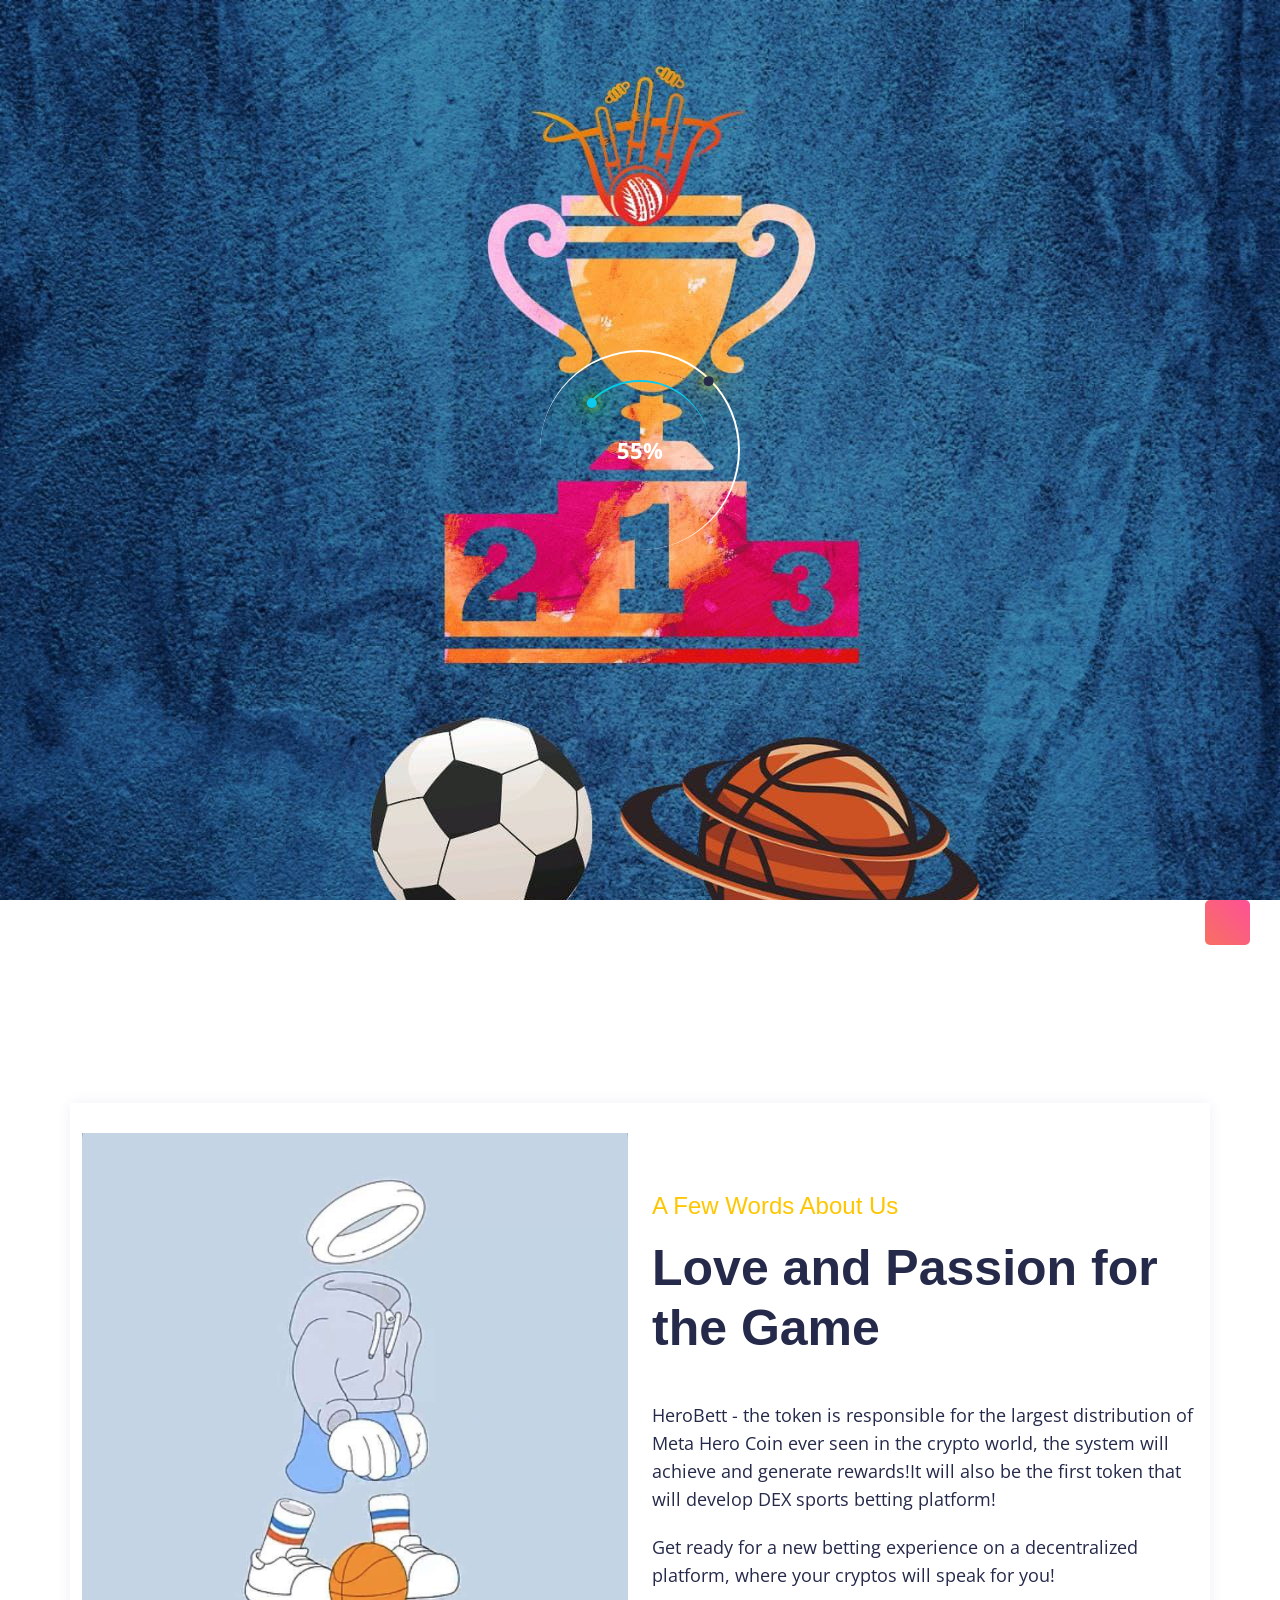
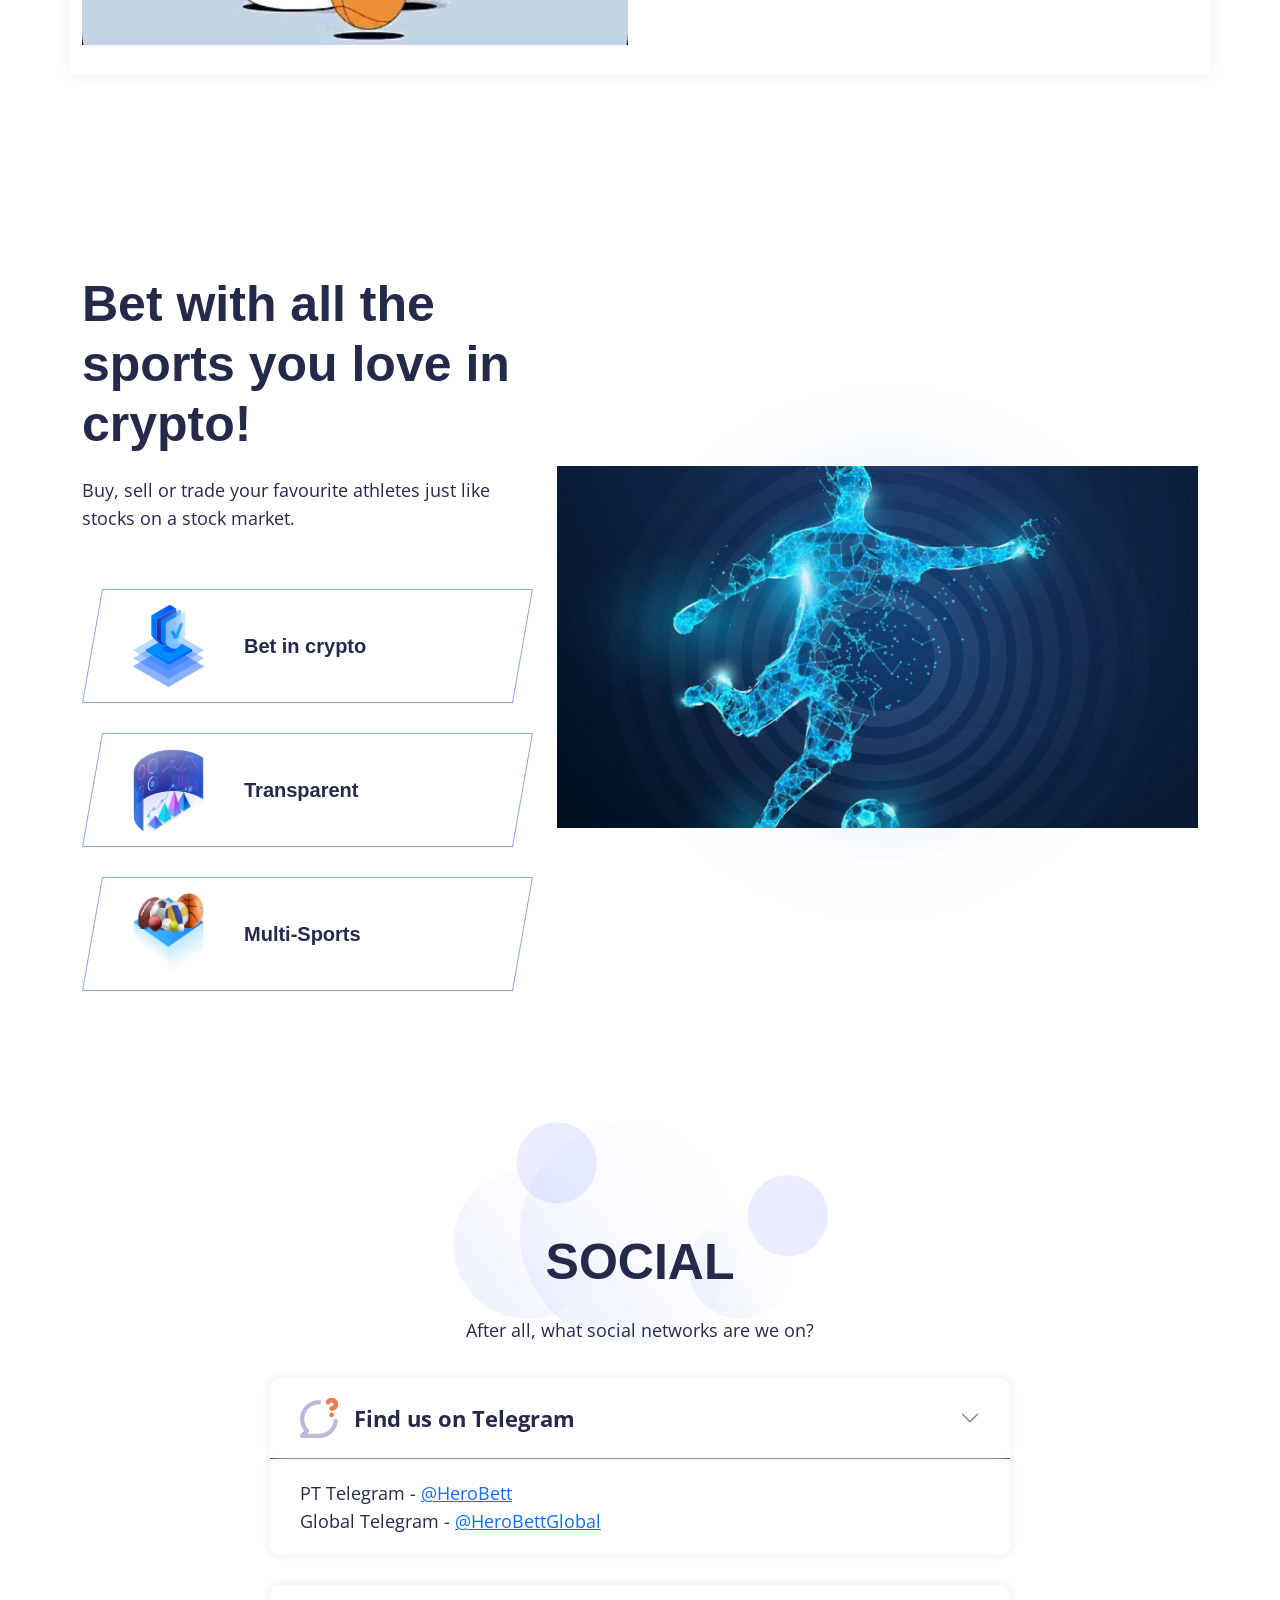
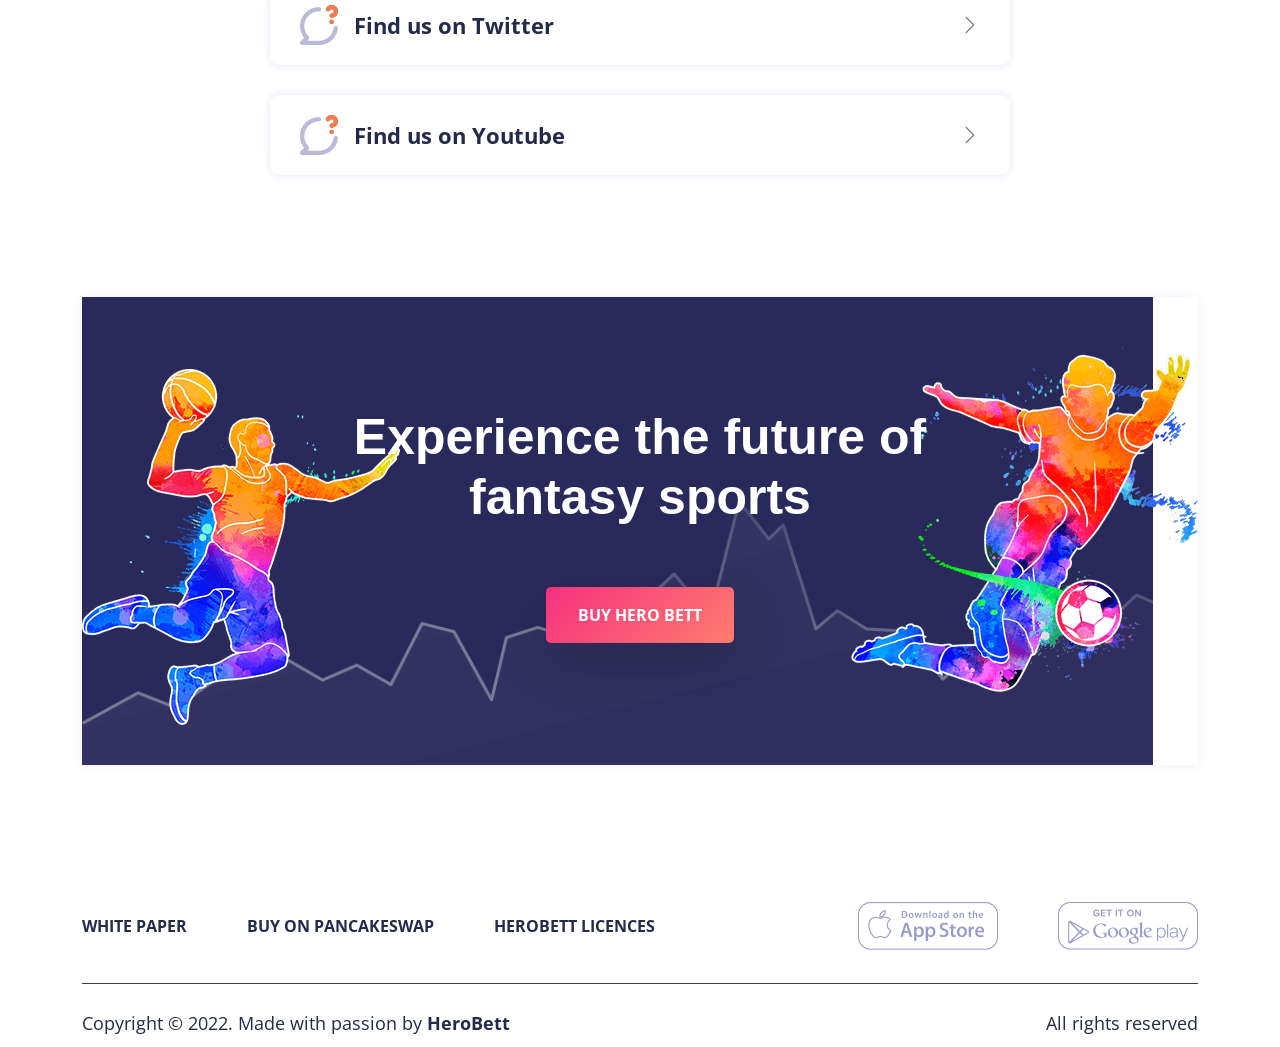
==== index-2.html @ 0bcec6fa "init" ====
<!DOCTYPE html>
<html lang="en-US">

<!-- Mirrored from www.herobett.com/index.html by HTTrack Website Copier/3.x [XR&CO'2014], Mon, 23 May 2022 19:40:05 GMT -->
<head>
    <!--required meta-->
    <meta charset="UTF-8">
    <meta http-equiv="X-UA-Compatible" content="IE=edge">
    <meta name="viewport" content="width=device-width, initial-scale=1.0">

    <!--title for this document-->
    <title>HeroBett &mdash; Decentralized crypto betting</title>
    <!--favicon for this document-->
    <link rel="shortcut icon" href="ico.ico" type="image/x-icon">
    <!--keywords for this  document-->
    <meta name="keywords" content="Get Ready to Betting">
    <!--description for this document-->
    <meta name="description" content="">
    <!--author of this document-->
    <meta name="author" content="pixelaxis">

    <!--bootstrap 5 minified css source-->
    <link rel="stylesheet" href="assets/css/vendor/bootstrap.min.css">
    <!--fontawesome 5 minified css source-->
    <link rel="stylesheet" href="assets/icons/font_awesome/css/all.min.css">
    <!--flaticon css source-->
    <link rel="stylesheet" href="ico.ico">
    <!--owl carousel-2.3.4 minified css source-->
    <link rel="stylesheet" href="assets/css/vendor/owl.carousel.min.css">
    <!--owl carousel-2.3.4 theme default minified css source-->
    <link rel="stylesheet" href="assets/css/vendor/owl.theme.default.min.css">
    <!--magnific popup css source-->
    <link rel="stylesheet" href="assets/css/vendor/magnific-popup.css">
    <!--jquery nice select css source-->
    <link rel="stylesheet" href="assets/css/vendor/nice-select.css">
    <!--animate css source-->
    <link rel="stylesheet" href="assets/css/vendor/animate.css">
    <!--custom css start-->
    <link rel="stylesheet" href="assets/css/main.css">
 
</head>

<body class="dark">
    

    <!--===preloader start===-->
    <div class="loader_wrapper" id="preloader" style="background-image: url('load.jpg');  background-repeat: no-repeat;
    background-size: 100% 100%; background-size: cover;" >
        <div class="loader">
            <div class="face" style="border-color: #ffffff #ffffff transparent">
                <div class="circle"></div>
            </div>
            <div class="face">
                <div class="circle sd"></div>
            </div>
            <div class="percent" >
                <span style="color: #ffffff;" class="counterr">100</span><span style="color: #ffffff;" class="per">%</span>
            </div>
        </div>
    </div>
    <!--===preloader end===-->

    <!--====header navbar start====-->
    <header> 
        <nav class="navbar fixed-top navbar-expand-lg" >
            <div class="container" >
                <a class="navbar-brand" href="index-2.html">
                    <img src="assets/images/Logo-dark-n.png" alt="Spovest Logo" id="logo">
                </a>
                <div class="d-flex flex-row order-2 order-lg-3 user_info">
                    <div class="group_btn d-none d-sm-block">
                        <a href="https://herobett.com/HBTTWHITEPAPER.pdf" target="_BLANK" class="group_link log_in registration">WHITE PAPER</a>
                        <a href="https://poocoin.app/tokens/0x54ea52560dd77950b0e9b8d05787c21ce0eafc8c" target="_blank" class="group_link registration hover">CHART</a>
                    </div>
                    <button class="navbar-toggler" type="button" data-bs-toggle="collapse" data-bs-target="#navDefault" aria-controls="navDefault" aria-expanded="false" aria-label="Toggle navigation" id="toggleIcon">
                        <span class="bar_one"></span>
                        <span class="bar_two"></span>
                        <span class="bar_three"></span>
                    </button>
                </div>
                <div class="collapse navbar-collapse justify-content-end order-3 order-lg-2" id="navDefault">
                    <ul class="navbar-nav">
                        <li class="nav-item">
                            <a class="nav-link" href="#home">Home</a>
                        </li>
                        <li class="nav-item">
                            <a class="nav-link" href="#aboutus">About Us</a>
                        </li>
                        <li class="nav-item">
                            <a class="nav-link" href="#plataform">Platform</a>
                        </li>
                         <li class="nav-item">
                            <a class="nav-link">NFT</a>
                        </li>
                        <li class="nav-item">
                            <a class="nav-link" target="_blank" href="roadmap/roadmap.html">RoadMap</a>
                        </li>
                        <li class="nav-item">
                            <a class="nav-link pd_right" href="#social">Social</a>
                        </li>
                        <li class="nav-item d-block d-sm-none"> 
                            <a class="nav-link registration" href="#">WHITEPAPER</a>
                        </li>
                        <li class="nav-item d-block d-sm-none">
                            <a class="nav-link registration hover" target="_blank" href="https://poocoin.app/tokens/0x54ea52560dd77950b0e9b8d05787c21ce0eafc8c">CHART</a>
                        </li>
                    </ul>
                </div>
            </div>
        </nav>
    </header>
    <!--====header navbar end====-->

    <!--====banner section start====-->
    <section class="home_banner_wrapper" id="home">
        <div class="container" >
            <div class="row home_banner_row d-flex align-items-center">
                <div class="col-lg-5">
                    <div class="inner">
                        <h1 class="hero_title">HeroBett</h1>
                        <p class="section_info"> Rewards in Metahero and future Betting Dex Sports App! Bet with crypto!</p>
                        <p class="section_info"> KYC Approved!</p>
                        <p class="section_info" >Contract:<a style=" font-size: 80%;"> 0x54ea52560dD77950B0E9b8D05787c21CE0EAFc8c</a> <br>Audited by Tech-Audit! <a target="_blank" href="TECHAUDIT_HEROBETT.pdf">Click here to See</a></p>
                    
                        <BR>
                         <!--====<p id="demo"></p>====-->
                        
                        <div class="btn_wrapper d-flex align-items-center" >
                            <div class="trade_btn">
                                <a style="margin-top:-55%;" href="https://pancakeswap.finance/swap#/swap?outputCurrency=0x54ea52560dD77950B0E9b8D05787c21CE0EAFc8c" target"_blank" class="btn btn-primary">BUY ON PANCAKESWAP</a>
                            </div>
                          
                                 <div class="video_btn" style="margin-top: -23%;"  >
                                <a  class="video_popup" href="https://www.youtube.com/watch?v=VJtJY-DKbHA?autoplay=1" title="YouTube video player" id="autoload" >
                                    <i class="flaticon-play-arrow"></i>
                                </a>
                            </div>
                            
                              <script>
                                 var item = document.getElementById(‘autoload’);
                                 item.click()
                                 </script>
                            
                            
                        </div>
                    </div>
                </div>
                <div class="col-lg-7">
                    <div class="inner text-center">
                        <img src="assets/images/home_banner/players.png" alt="Home Banner Illustration">
                    </div>
                </div>
            </div>
        </div>
    </section>
    <!--====banner section end====-->

    <!--====slider section start====-->
    <section class="slider_wrapper">
        <div class="container">
            <div class="slider_row owl-carousel owl-theme">
                <div class="slider_items d-flex align-items-center">
                    <div class="left_col">
                        <div class="img_wrapper d-flex align-items-center justify-content-center">
                            <a href="player-profile.html" class="bg_pink">
                                <img src="assets/images/slider/trader_1.png" alt="Trader One">
                            </a>
                                <span class="bg_pink d-inline-flex align-items-center justify-content-center"></span>
                        </div>
                    </div>
                    <div class="right_col flex-grow-1">
                        <h5>
                            <a>PancakeSwap</a>
                        </h5>
                        <p>Exchange Dex</p>
                        <div class="price_line d-flex align-items-center">
                           
                        </div>
                    </div>
                </div>
                  <div class="slider_items d-flex align-items-center">
                    <div class="left_col">
                        <div class="img_wrapper img_bg_two d-flex align-items-center justify-content-center">
                            <a href="player-profile.html" class="bg_purple">
                                <img src="assets/images/slider/trader_tech.png" alt="Trader Two">
                            </a>
                            <span class="bg_purple d-inline-flex align-items-center justify-content-center"></span>
                        </div>
                    </div>
                    <div class="right_col flex-grow-1">
                        <h5>
                                <a >Tech-Audit</a>
                        </h5>
                        <p>Contract Audited</p>
                        <div class="price_line d-flex align-items-center">
                           
                        </div>
                    </div>
                </div>
                <div class="slider_items d-flex align-items-center">
                    <div class="left_col">
                        <div class="img_wrapper img_bg_two d-flex align-items-center justify-content-center">
                            <a href="player-profile.html" class="bg_purple">
                                <img src="assets/images/slider/trader_2.png" alt="Trader Two">
                            </a>
                            <span class="bg_purple d-inline-flex align-items-center justify-content-center"></span>
                        </div>
                    </div>
                    <div class="right_col flex-grow-1">
                        <h5>
                                <a >PooCoin</a>
                        </h5>
                        <p>Charts analysis</p>
                        <div class="price_line d-flex align-items-center">
                           
                        </div>
                    </div>
                </div>
                <div class="slider_items d-flex align-items-center">
                    <div class="left_col">
                        <div class="img_wrapper img_bg_three d-flex align-items-center justify-content-center">
                            <a class="bg_cyan">
                                <img src="assets/images/slider/trader_3.png" alt="Trader Three">
                            </a>
                            <span class="bg_cyan d-inline-flex align-items-center justify-content-center"></span>
                        </div>
                    </div>
                    <div class="right_col flex-grow-1">
                        <h5>
                            <a>BSC Scan</a>
                        </h5>
                        <p>Token analisys</p>
                        <div class="price_line d-flex align-items-center">
                           
                        </div>
                    </div>
                </div>
                 <div class="slider_items d-flex align-items-center">
                    <div class="left_col">
                        <div class="img_wrapper img_bg_three d-flex align-items-center justify-content-center">
                            <a  class="bg_cyan">
                                <img src="assets/images/slider/trader_4.png" alt="Trader Three">
                            </a>
                            <span class="bg_cyan d-inline-flex align-items-center justify-content-center"></span>
                        </div>
                    </div>
                    <div class="right_col flex-grow-1">
                        <h5>
                            <a>Pink Sale</a>
                        </h5>
                        <p>Pré-sale Token</p>
                        <div class="price_line d-flex align-items-center">
                           
                        </div>
                    </div>
                </div>
             

            </div>
        </div>
    </section>
    <!--====slider section end====-->

   
<!--====passion section start====-->
    <section class="passion_wrapper" id="aboutus">
        <div class="container">
            <div class="row passion_row d-flex align-items-center">
                <div class="col-lg-6 order-last order-lg-first">
                    <div class="left_col text-center text-lg-start">
                        <img src="assets/images/about/illustration.png" alt="Love and Passion">
                    </div>
                </div>
                <div class="col-lg-6 order-first order-lg-last">
                    <div class="right_col">
                        <h4 class="secondary">A Few Words About Us</h4>
                        <h1 class="section_title">Love and Passion for the Game</h1>
                        <p class="para">HeroBett - the token is responsible for the largest distribution of Meta Hero Coin ever seen in the crypto world, the system will achieve and generate rewards!It will also be the first token that will develop DEX sports betting platform!</p>
                        <p class="para">Get ready for a new betting experience on a decentralized platform, where your cryptos will speak for you!</p>
                    </div>
                </div>
            </div>
        </div>
    </section>
    <!--====passion section end====-->


   

    <!--====play section start====-->
    <section>
        <div class="container" id="plataform">
            <div class="row play_row d-flex align-items-center">
                <div class="col-lg-5">
                    <div class="inner">
                        <h1 class="section_title">Bet with all the sports you love in crypto!</h1>
                        <p class="section_info">Buy, sell or trade your favourite athletes just like stocks on a stock market.</p>
                        <div class="inner_row d-flex align-items-center">
                            <div class="inner_col">
                                <div class="left_col">
                                    <img src="assets/images/play/payment.png" alt="Secure Payments">
                                </div>
                            </div>
                            <div class="inner_col">
                                <div class="right_col">
                                    <h5>Bet in crypto</h5>
                                </div>
                            </div>
                        </div>
                        <div class="inner_row d-flex align-items-center">
                            <div class="inner_col">
                                <div class="left_col">
                                    <img src="assets/images/play/transparent.png" alt="Transparent">
                                </div>
                            </div>
                            <div class="inner_col">
                                <div class="right_col">
                                    <h5>Transparent</h5>
                                </div>
                            </div>
                        </div>
                        <div class="inner_row d-flex align-items-center">
                            <div class="inner_col">
                                <div class="left_col">
                                    <img src="assets/images/play/multi.png" alt="Multi Sports">
                                </div>
                            </div>
                            <div class="inner_col">
                                <div class="right_col">
                                    <h5>Multi-Sports</h5>
                                </div>
                            </div>
                        </div>
                      
                    </div>
                </div>
                <div class="col-lg-7">
                    <div class="inner text-center text-lg-end">
                        <img src="assets/images/play/illustration.png" alt="Play Illustration">
                    </div>
                </div>
            </div>
        </div>
    </section>
    <!--====play section end====-->

    <!--====invite section start====-->
  
    <!--====invite section end====-->

    <!--====testimonial section start====-->
   
    <!--====testimonial section end====-->
    
    
    

    <!--====accordion section start====-->
    <section class="accordion_section" id="social">
        <div class="container">
            <div class="accordion_wrapper">
                <div class="title_wrapper text-center">
                    <h1 class="section_title">SOCIAL</h1>
                    <p class="section_info">After all, what social networks are we on?</p>
                </div>
                <!--accordion items start-->
                <div class="accordion" id="accordionOne">
                    <div class="accordion-item">
                        <h2 class="accordion-header" id="headingOne">
                            <button class="accordion-button d-flex align-items-center" type="button" data-bs-toggle="collapse" data-bs-target="#collapseOne" aria-expanded="true" aria-controls="collapseOne">
                                <img src="assets/images/faq/ac-icon.png" alt="Icon"> Find us on Telegram
                            </button>
                        </h2>
                        <div id="collapseOne" class="accordion-collapse collapse show" aria-labelledby="headingOne" data-bs-parent="#accordionOne">
                            <div class="accordion-body">
                                <p class="para">PT Telegram - <a href="https://t.me/HeroBett">@HeroBett</a></p>
                                <p class="para">Global Telegram - <a href="https://t.me/HeroBettGlobal">@HeroBettGlobal</a></p>
                            </div>
                        </div>
                    </div>
                    <div class="accordion-item">
                        <h2 class="accordion-header" id="headingTwo">
                            <button class="accordion-button collapsed d-flex align-items-center" type="button" data-bs-toggle="collapse" data-bs-target="#collapseTwo" aria-expanded="true" aria-controls="collapseTwo">
                                <img src="assets/images/faq/ac-icon.png" alt="Icon"> Find us on Twitter
                            </button>
                        </h2>
                        <div id="collapseTwo" class="accordion-collapse collapse" aria-labelledby="headingTwo" data-bs-parent="#accordionOne">
                            <div class="accordion-body">
                                <p class="para">Twitter - <a href="https://twitter.com/Hero_Bett">@herobett_pt</a></p>
                            </div>
                        </div>
                    </div>
                    
                     <div class="accordion-item">
                        <h2 class="accordion-header" id="headingTwo">
                            <button class="accordion-button collapsed d-flex align-items-center" type="button" data-bs-toggle="collapse" data-bs-target="#collapseTwo" aria-expanded="true" aria-controls="collapseTwo">
                                <img src="assets/images/faq/ac-icon.png" alt="Icon"> Find us on Youtube
                            </button>
                        </h2>
                        <div id="collapseTwo" class="accordion-collapse collapse" aria-labelledby="headingTwo" data-bs-parent="#accordionOne">
                            <div class="accordion-body">
                                <p class="para">Youtube - <a href="https://www.youtube.com/channel/UCuiHExxGC-qfM3JTg_r6ppA">Youtube HeroBett</a></p>
                            </div>
                        </div>
                    </div>
                
                
                   
                </div>
                <!--accordion items end-->
            </div>
        </div>
    </section>    
    <!--====accordion section end====-->

    <!--====experience section start====-->
    <section>
        <div class="container">
            <div class="experience">
                <div class="experience_content text-center">
                    <h1 class="section_title" style="    color: #ffffff !important;">Experience the future of fantasy sports</h1>

                    <a href="trade.html" class="btn btn-primary">Buy Hero Bett</a>
                </div>
            </div>
        </div>
    </section>
    <!--====experience section end====-->

    <!--====footer navbar start-->
    <footer>
        <div class="container">
            <div class="row footer_nav d-flex align-items-center">
                <div class="col-lg-7">
                    <ul class="nav justify-content-center justify-content-sm-start">
                        <li class="nav-item">
                            <a class="nav-link ml-0" href="https://herobett.com/HBTTWHITEPAPER.pdf" target="_BLANK">WHITE PAPER</a>
                        </li>
                        <li class="nav-item">
                            <a class="nav-link" href="https://pancakeswap.finance/swap#/swap?outputCurrency=0x54ea52560dD77950B0E9b8D05787c21CE0EAFc8c" target="_blank">BUY ON PANCAKESWAP</a>
                        </li>
                        <li class="nav-item">
                            <a class="nav-link" >HEROBETT LICENCES</a>
                        </li>
                    </ul>
                </div>
                <div class="col-lg-5">
                    <ul class="nav justify-content-center justify-content-sm-start justify-content-lg-end">
                        <li class="nav-item">
                            <a class="nav-link ml-0" href="#">
                                <img src="assets/images/footer/apple_store.png" alt="Download from Apple Store">
                            </a>
                        </li>
                        <li class="nav-item">
                            <a class="nav-link mr-0" href="#">
                                <img src="assets/images/footer/google_store.png" alt="Download from Google Play Store">
                            </a>
                        </li>
                    </ul>
                </div>
            </div>
            <hr>
            <div class="row footer_copyright d-flex align-items-center">
                <div class="col-lg-7 text-center text-sm-start">
                    <p class="para">Copyright &#169; 2022. Made with passion by <a >HeroBett</a></p>
                </div>
                <div class="col-lg-5 text-center text-sm-start text-lg-end">
                    <p class="para">All rights reserved</p>
                </div>
            </div>
        </div>
    </footer>
    <!--====footer navbar end====-->

    <!--===scroll bottom to top===-->
    <a href="#" class="scrollToTop"><i class="flaticon-up-chevron"></i></a>
    <!--===scroll bottom to top===-->


    <!--====js scripts start====-->
    <!--jquery-3.6.0 minified source-->
    <script src="assets/js/vendor/jquery-3.6.0.min.js"></script>
    <!--bootstrap 5 minified bundle js source-->
    <script src="assets/js/vendor/bootstrap.bundle.min.js"></script>
    <!--waypoints-4.0.0 minified js source-->
    <script src="assets/js/vendor/jquery.waypoints.min.js"></script>
    <!--counter up-1.0.0 minified js source-->
    <script src="assets/js/vendor/jquery.counterup.min.js"></script>
    <!--owl carousel-2.3.4 minified js source-->
    <script src="assets/js/vendor/owl.carousel.min.js"></script>
    <!--magnific popup-1.1.0 js source-->
    <script src="assets/js/vendor/jquery.magnific-popup.min.js"></script>
    <!--jquery nice select minified source-->
    <script src="assets/js/vendor/jquery.nice-select.min.js"></script>
    <!--wow-1.1.3 minified js source-->
    <script src="assets/js/vendor/wow.min.js"></script>
    <!--custom js source-->
    <script src="assets/js/main.js"></script>
    <!--====js scripts end====-->
    
    <script>
// Set the date we're counting down to
var countDownDate = new Date("Apr 22, 2022 22:00:00").getTime();

// Update the count down every 1 second
var x = setInterval(function() {

  // Get today's date and time
  var now = new Date().getTime();

  // Find the distance between now and the count down date
  var distance = countDownDate - now;

  // Time calculations for days, hours, minutes and seconds
  var days = Math.floor(distance / (1000 * 60 * 60 * 24));
  var hours = Math.floor((distance % (1000 * 60 * 60 * 24)) / (1000 * 60 * 60));
  var minutes = Math.floor((distance % (1000 * 60 * 60)) / (1000 * 60));
  var seconds = Math.floor((distance % (1000 * 60)) / 1000);

  // Display the result in the element with id="demo"
  document.getElementById("demo").innerHTML = days + "d " + hours + "h "
  + minutes + "m " + seconds + "s ";

  // If the count down is finished, write some text
  if (distance < 0) {
    clearInterval(x);
    document.getElementById("demo").innerHTML = "EXPIRED";
  }
}, 1000);
</script>

<script>
// Set the date we're counting down to
var countDownDate = new Date("Apr 22, 2022 22:00:00").getTime();

// Update the count down every 1 second
var x = setInterval(function() {

  // Get today's date and time
  var now = new Date().getTime();

  // Find the distance between now and the count down date
  var distance = countDownDate - now;

  // Time calculations for days, hours, minutes and seconds
  var days = Math.floor(distance / (1000 * 60 * 60 * 24));
  var hours = Math.floor((distance % (1000 * 60 * 60 * 24)) / (1000 * 60 * 60));
  var minutes = Math.floor((distance % (1000 * 60 * 60)) / (1000 * 60));
  var seconds = Math.floor((distance % (1000 * 60)) / 1000);

  // Display the result in the element with id="demo"
  document.getElementById("demo").innerHTML = days + "d " + hours + "h "
  + minutes + "m " + seconds + "s ";

  // If the count down is finished, write some text
  if (distance < 0) {
    clearInterval(x);
    document.getElementById("demo").innerHTML = "EXPIRED";
  }
}, 1000);

</script>


    
    
</body>

<!-- Mirrored from www.herobett.com/index.html by HTTrack Website Copier/3.x [XR&CO'2014], Mon, 23 May 2022 19:40:05 GMT -->
</html>
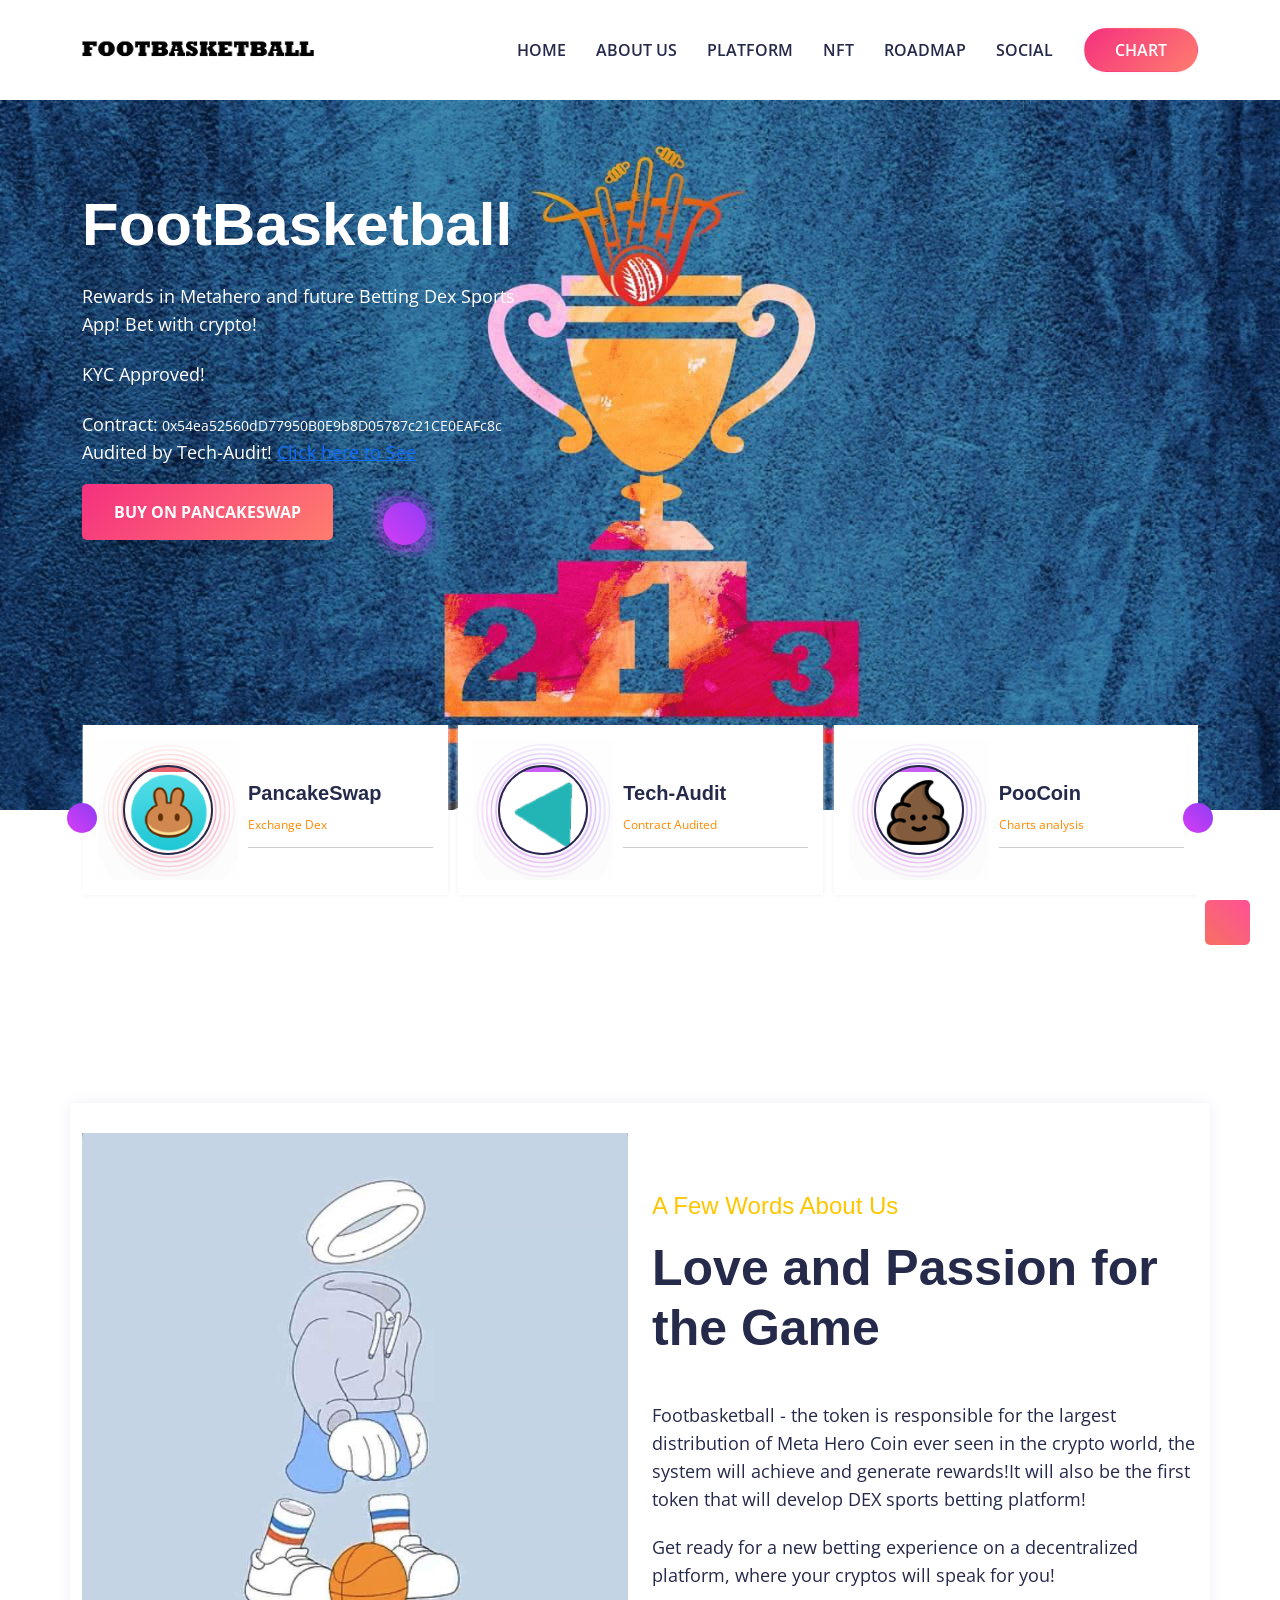
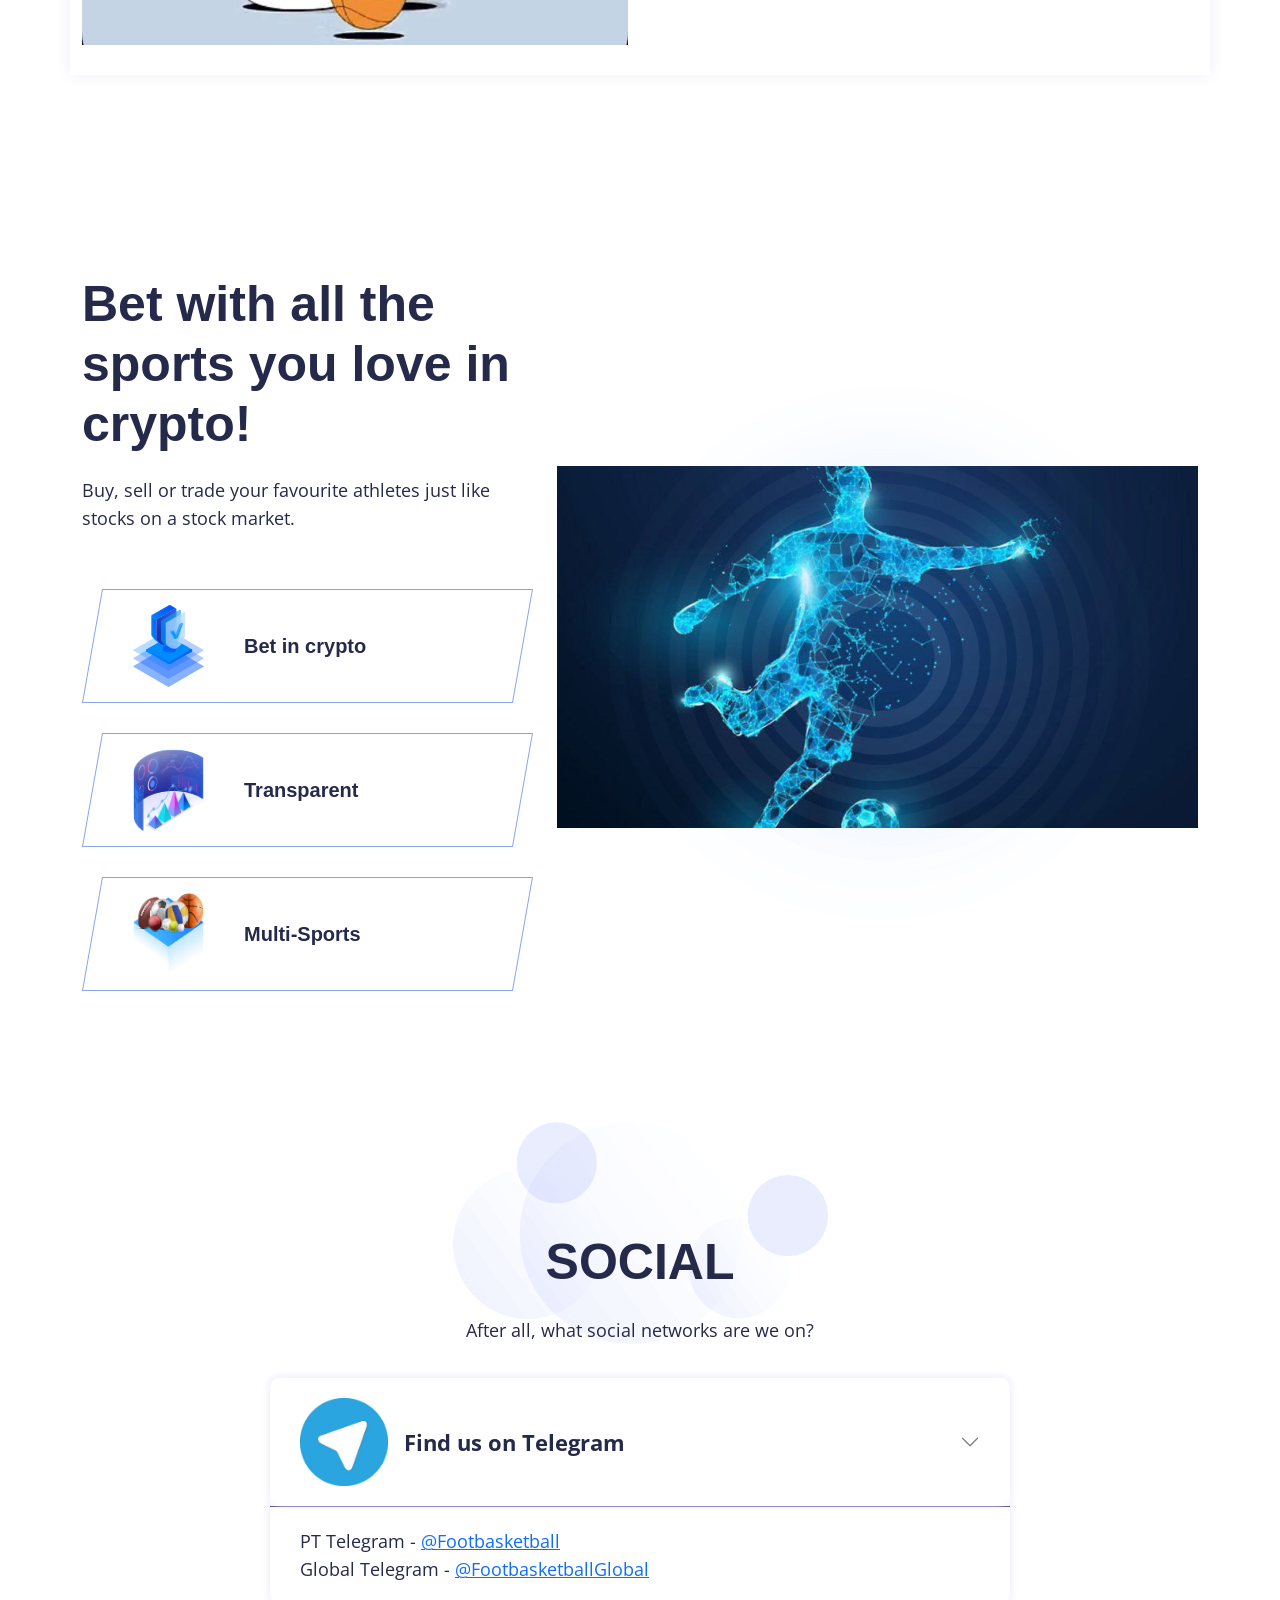
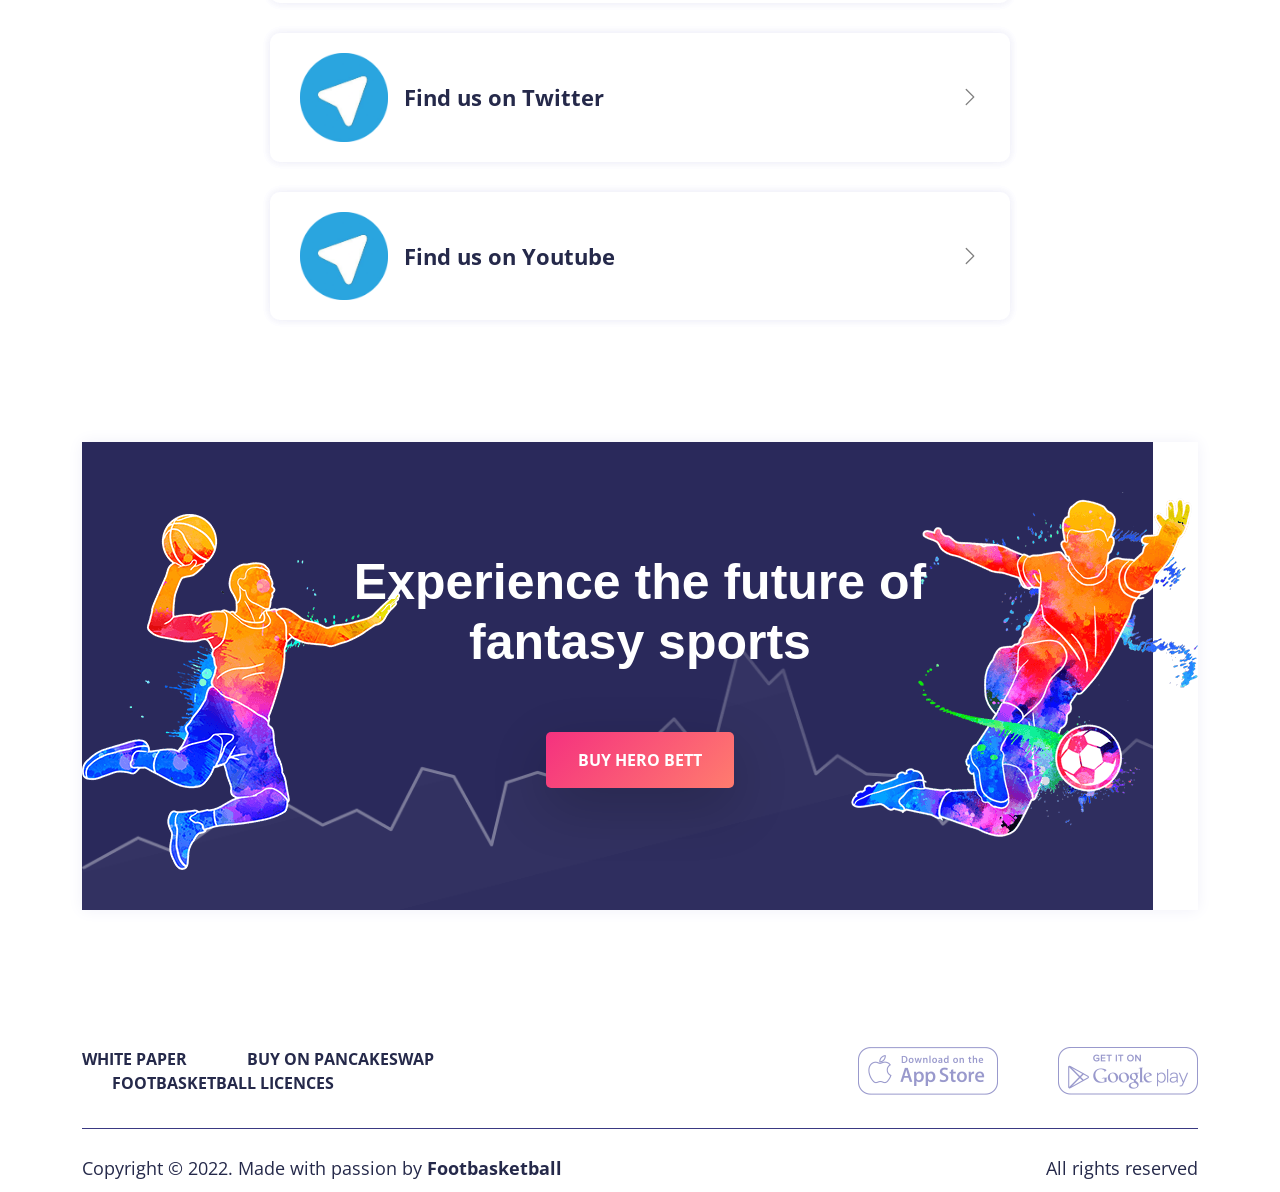
==== commit 3fbf1b60: "fix" ====
--- a/index-2.html
+++ b/index-2.html
@@ -1,7 +1,7 @@
 <!DOCTYPE html>
 <html lang="en-US">
 
-<!-- Mirrored from www.herobett.com/index.html by HTTrack Website Copier/3.x [XR&CO'2014], Mon, 23 May 2022 19:40:05 GMT -->
+<!-- Mirrored from www.Footbasketball.com/index.html by HTTrack Website Copier/3.x [XR&CO'2014], Mon, 23 May 2022 19:40:05 GMT -->
 <head>
     <!--required meta-->
     <meta charset="UTF-8">
@@ -9,7 +9,7 @@
     <meta name="viewport" content="width=device-width, initial-scale=1.0">
 
     <!--title for this document-->
-    <title>HeroBett &mdash; Decentralized crypto betting</title>
+    <title>FootBasketball &mdash; Decentralized crypto betting</title>
     <!--favicon for this document-->
     <link rel="shortcut icon" href="ico.ico" type="image/x-icon">
     <!--keywords for this  document-->
@@ -69,8 +69,7 @@
                 </a>
                 <div class="d-flex flex-row order-2 order-lg-3 user_info">
                     <div class="group_btn d-none d-sm-block">
-                        <a href="https://herobett.com/HBTTWHITEPAPER.pdf" target="_BLANK" class="group_link log_in registration">WHITE PAPER</a>
-                        <a href="https://poocoin.app/tokens/0x54ea52560dd77950b0e9b8d05787c21ce0eafc8c" target="_blank" class="group_link registration hover">CHART</a>
+                        <a href="https://poocoin.app/tokens/0x00000000" target="_blank" class="group_link registration hover">CHART</a>
                     </div>
                     <button class="navbar-toggler" type="button" data-bs-toggle="collapse" data-bs-target="#navDefault" aria-controls="navDefault" aria-expanded="false" aria-label="Toggle navigation" id="toggleIcon">
                         <span class="bar_one"></span>
@@ -117,10 +116,10 @@
             <div class="row home_banner_row d-flex align-items-center">
                 <div class="col-lg-5">
                     <div class="inner">
-                        <h1 class="hero_title">HeroBett</h1>
+                        <h1 class="hero_title">FootBasketball</h1>
                         <p class="section_info"> Rewards in Metahero and future Betting Dex Sports App! Bet with crypto!</p>
                         <p class="section_info"> KYC Approved!</p>
-                        <p class="section_info" >Contract:<a style=" font-size: 80%;"> 0x54ea52560dD77950B0E9b8D05787c21CE0EAFc8c</a> <br>Audited by Tech-Audit! <a target="_blank" href="TECHAUDIT_HEROBETT.pdf">Click here to See</a></p>
+                        <p class="section_info" >Contract:<a style=" font-size: 80%;"> 0x54ea52560dD77950B0E9b8D05787c21CE0EAFc8c</a> <br>Audited by Tech-Audit! <a target="_blank" href="TECHAUDIT_Footbasketball.pdf">Click here to See</a></p>
                     
                         <BR>
                          <!--====<p id="demo"></p>====-->
@@ -275,7 +274,7 @@
                     <div class="right_col">
                         <h4 class="secondary">A Few Words About Us</h4>
                         <h1 class="section_title">Love and Passion for the Game</h1>
-                        <p class="para">HeroBett - the token is responsible for the largest distribution of Meta Hero Coin ever seen in the crypto world, the system will achieve and generate rewards!It will also be the first token that will develop DEX sports betting platform!</p>
+                        <p class="para">Footbasketball - the token is responsible for the largest distribution of Meta Hero Coin ever seen in the crypto world, the system will achieve and generate rewards!It will also be the first token that will develop DEX sports betting platform!</p>
                         <p class="para">Get ready for a new betting experience on a decentralized platform, where your cryptos will speak for you!</p>
                     </div>
                 </div>
@@ -373,8 +372,8 @@
                         </h2>
                         <div id="collapseOne" class="accordion-collapse collapse show" aria-labelledby="headingOne" data-bs-parent="#accordionOne">
                             <div class="accordion-body">
-                                <p class="para">PT Telegram - <a href="https://t.me/HeroBett">@HeroBett</a></p>
-                                <p class="para">Global Telegram - <a href="https://t.me/HeroBettGlobal">@HeroBettGlobal</a></p>
+                                <p class="para">PT Telegram - <a href="https://t.me/Footbasketball">@Footbasketball</a></p>
+                                <p class="para">Global Telegram - <a href="https://t.me/FootbasketballGlobal">@FootbasketballGlobal</a></p>
                             </div>
                         </div>
                     </div>
@@ -386,7 +385,7 @@
                         </h2>
                         <div id="collapseTwo" class="accordion-collapse collapse" aria-labelledby="headingTwo" data-bs-parent="#accordionOne">
                             <div class="accordion-body">
-                                <p class="para">Twitter - <a href="https://twitter.com/Hero_Bett">@herobett_pt</a></p>
+                                <p class="para">Twitter - <a href="https://twitter.com/Hero_Bett">@Footbasketball_pt</a></p>
                             </div>
                         </div>
                     </div>
@@ -399,7 +398,7 @@
                         </h2>
                         <div id="collapseTwo" class="accordion-collapse collapse" aria-labelledby="headingTwo" data-bs-parent="#accordionOne">
                             <div class="accordion-body">
-                                <p class="para">Youtube - <a href="https://www.youtube.com/channel/UCuiHExxGC-qfM3JTg_r6ppA">Youtube HeroBett</a></p>
+                                <p class="para">Youtube - <a href="https://www.youtube.com/channel/UCuiHExxGC-qfM3JTg_r6ppA">Youtube Footbasketball</a></p>
                             </div>
                         </div>
                     </div>
@@ -434,13 +433,13 @@
                 <div class="col-lg-7">
                     <ul class="nav justify-content-center justify-content-sm-start">
                         <li class="nav-item">
-                            <a class="nav-link ml-0" href="https://herobett.com/HBTTWHITEPAPER.pdf" target="_BLANK">WHITE PAPER</a>
+                            <a class="nav-link ml-0" href="https://Footbasketball.com/HBTTWHITEPAPER.pdf" target="_BLANK">WHITE PAPER</a>
                         </li>
                         <li class="nav-item">
                             <a class="nav-link" href="https://pancakeswap.finance/swap#/swap?outputCurrency=0x54ea52560dD77950B0E9b8D05787c21CE0EAFc8c" target="_blank">BUY ON PANCAKESWAP</a>
                         </li>
                         <li class="nav-item">
-                            <a class="nav-link" >HEROBETT LICENCES</a>
+                            <a class="nav-link" >Footbasketball LICENCES</a>
                         </li>
                     </ul>
                 </div>
@@ -462,7 +461,7 @@
             <hr>
             <div class="row footer_copyright d-flex align-items-center">
                 <div class="col-lg-7 text-center text-sm-start">
-                    <p class="para">Copyright &#169; 2022. Made with passion by <a >HeroBett</a></p>
+                    <p class="para">Copyright &#169; 2022. Made with passion by <a >Footbasketball</a></p>
                 </div>
                 <div class="col-lg-5 text-center text-sm-start text-lg-end">
                     <p class="para">All rights reserved</p>
@@ -566,5 +565,5 @@
     
 </body>
 
-<!-- Mirrored from www.herobett.com/index.html by HTTrack Website Copier/3.x [XR&CO'2014], Mon, 23 May 2022 19:40:05 GMT -->
+<!-- Mirrored from www.Footbasketball.com/index.html by HTTrack Website Copier/3.x [XR&CO'2014], Mon, 23 May 2022 19:40:05 GMT -->
 </html>
--- a/assets/css/main.css
+++ b/assets/css/main.css
@@ -303,10 +303,10 @@
 /*====preloader style start====*/
 .loader_wrapper {
   position: fixed;
-  left: 0px;
-  top: 0px;
-  right: 0px;
-  bottom: 0px;
+  left: 0;
+  top: 0;
+  right: 0;
+  bottom: 0;
   width: 100%;
   height: 100vh;
   background-color: #25294a;
@@ -373,7 +373,28 @@
       font-size: 22px;
       font-weight: 700;
       color: #ffffff; }
-
+.loader *{
+  background-repeat: no-repeat;
+  background-attachment: fixed;
+  background-position: center;
+}
+.loader {
+  top: 0;
+  bottom: 0;
+  left: 0;
+  right: 0;
+  background-size: cover;
+}
+.loader img {
+  display:block;
+  position: absolute;
+  margin-right: auto;
+  top: 0;
+  bottom: 0;
+  left: 30%;
+  right: 80%;
+  background-size: cover;
+}
 .dark .loader_wrapper {
   background-color: #fff; }
   .dark .loader_wrapper .loader .face {
@@ -1965,7 +1986,7 @@
         -ms-border-radius: 10px;
         border-radius: 10px; }
         .accordion_section .container .accordion_wrapper .accordion .accordion-item .accordion-header .accordion-button img {
-          max-width: 100%;
+          max-width: 13%;
           height: auto;
           display: inline-block;
           border: none;
@@ -2004,6 +2025,17 @@
     box-shadow: 0px 0px 10px #f0f0f9; }
     .dark .accordion_section .container .accordion_wrapper .accordion .accordion-item .accordion-collapse .accordion-body .para {
       color: #25294a; }
+	  
+#pictures {
+	padding:0px;
+	position:absolute;
+	margin-top:-360px;
+	width:1200px;
+	height:100px;
+}	
+#leftIMG {
+	margin-left:-450px;
+}  
 
 /*====accordion section end====*/
 /*====player search section start====*/
@@ -2083,12 +2115,31 @@
         @media only screen and (max-width: 767px) {
           .player_search_wrapper .container .input_search_wrapper form .btn {
             font-size: 14px;
-            padding: 12px 20px; } }
+            padding: 12px 20px; } 
+			
+			#pictures {
+			padding:0px;
+			margin:0px auto;
+			position:absolute;
+			margin-top:-660px;
+			max-width:480px;
+			height:100px;
+			}	
+			#leftIMG {
+				margin-left:-50px;
+			}  
+			.imgsize img{
+				height:165px;
+				max-width:80px;
+				display:block;
+			}  
+			}
         .player_search_wrapper .container .input_search_wrapper form .btn i {
           font-size: 24px;
           display: inline-block;
           margin-right: 10px;
           line-height: 1.5; }
+		  
   .player_search_wrapper .container .player_info_wrapper {
     background-color: #353471;
     padding: 20px 20px;
@@ -9677,6 +9728,21 @@
   height: 420px;
   margin-right: -15vh;
 }
+.loader_wrapper {
+ display: none;
+}
 /*===================main scss sources end================*/
 
 /*# sourceMappingURL=main.css.map */
+#rightIMG, #leftIMG{
+  position: absolute;
+  bottom: -205%;
+  width: 300px;
+}
+#rightIMG {
+  right: 10%;
+}
+#leftIMG {
+  left: 10%;
+  bottom: -212%;
+}
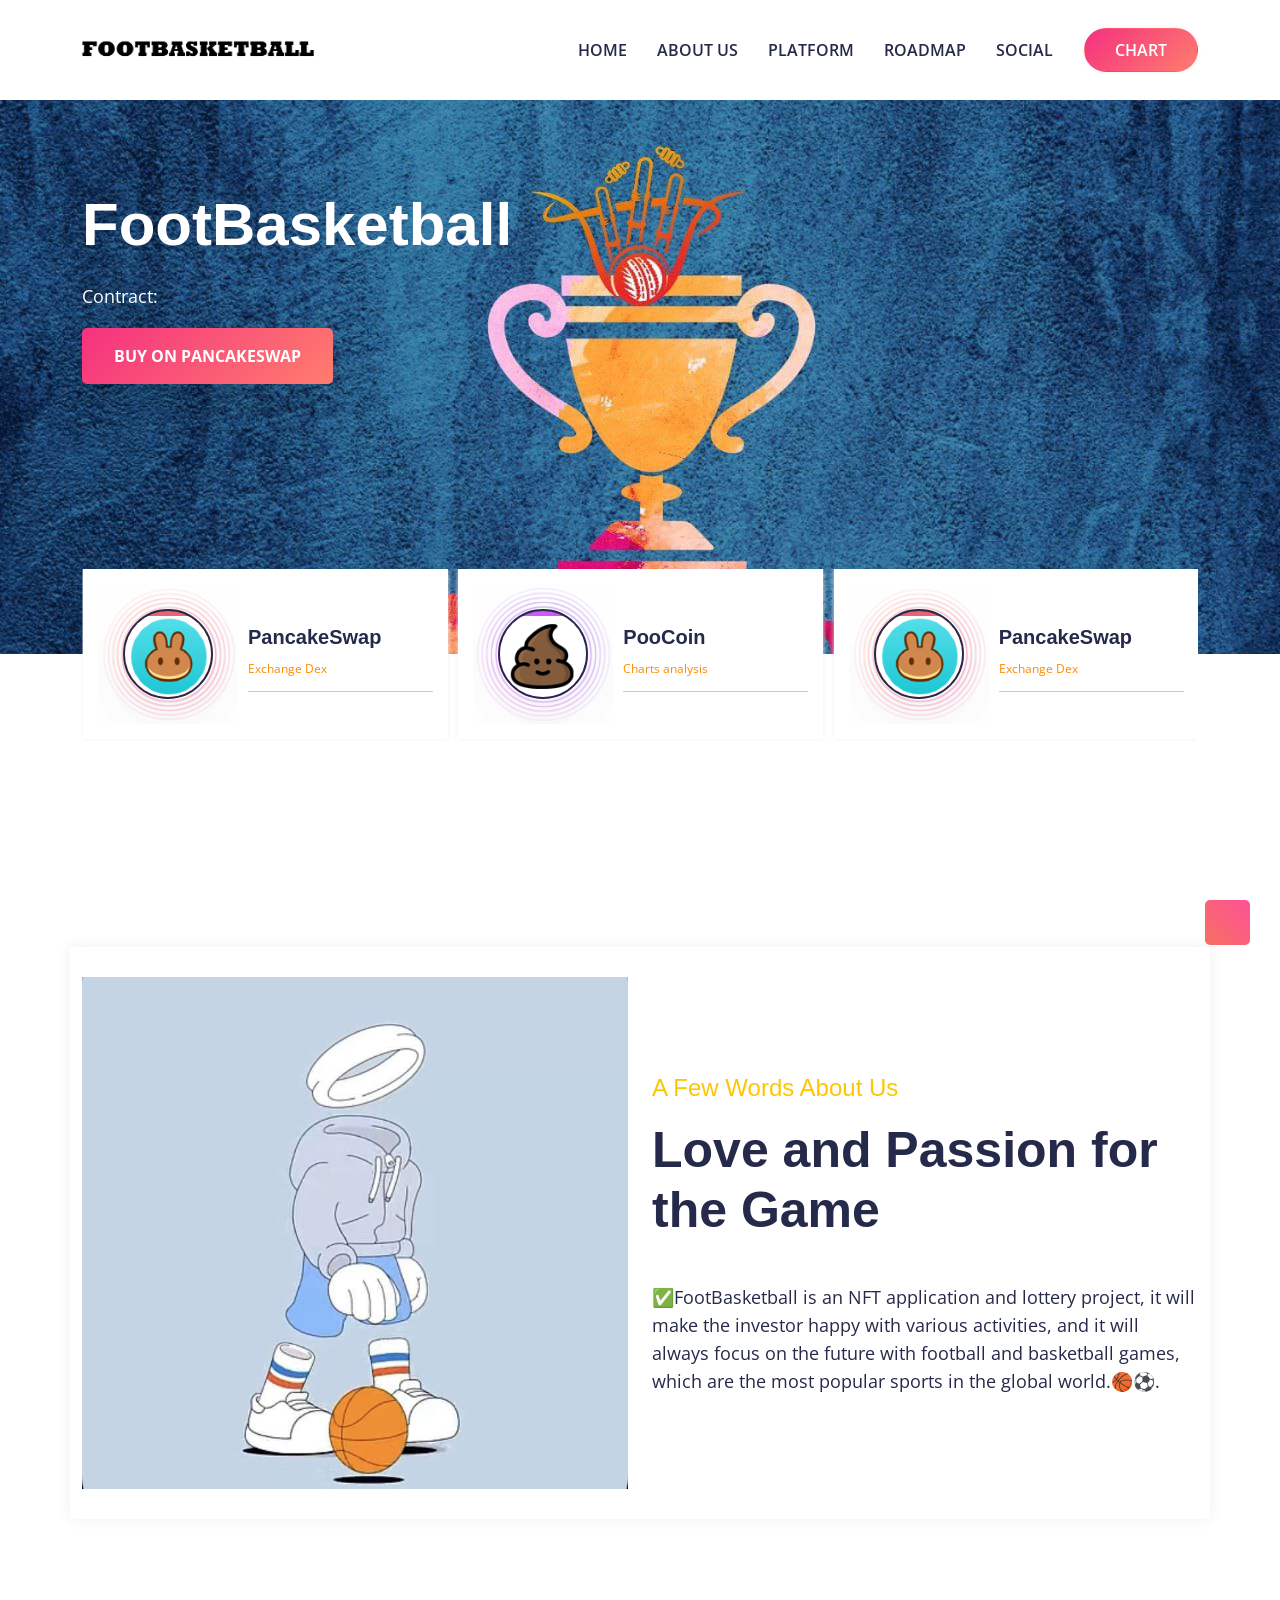
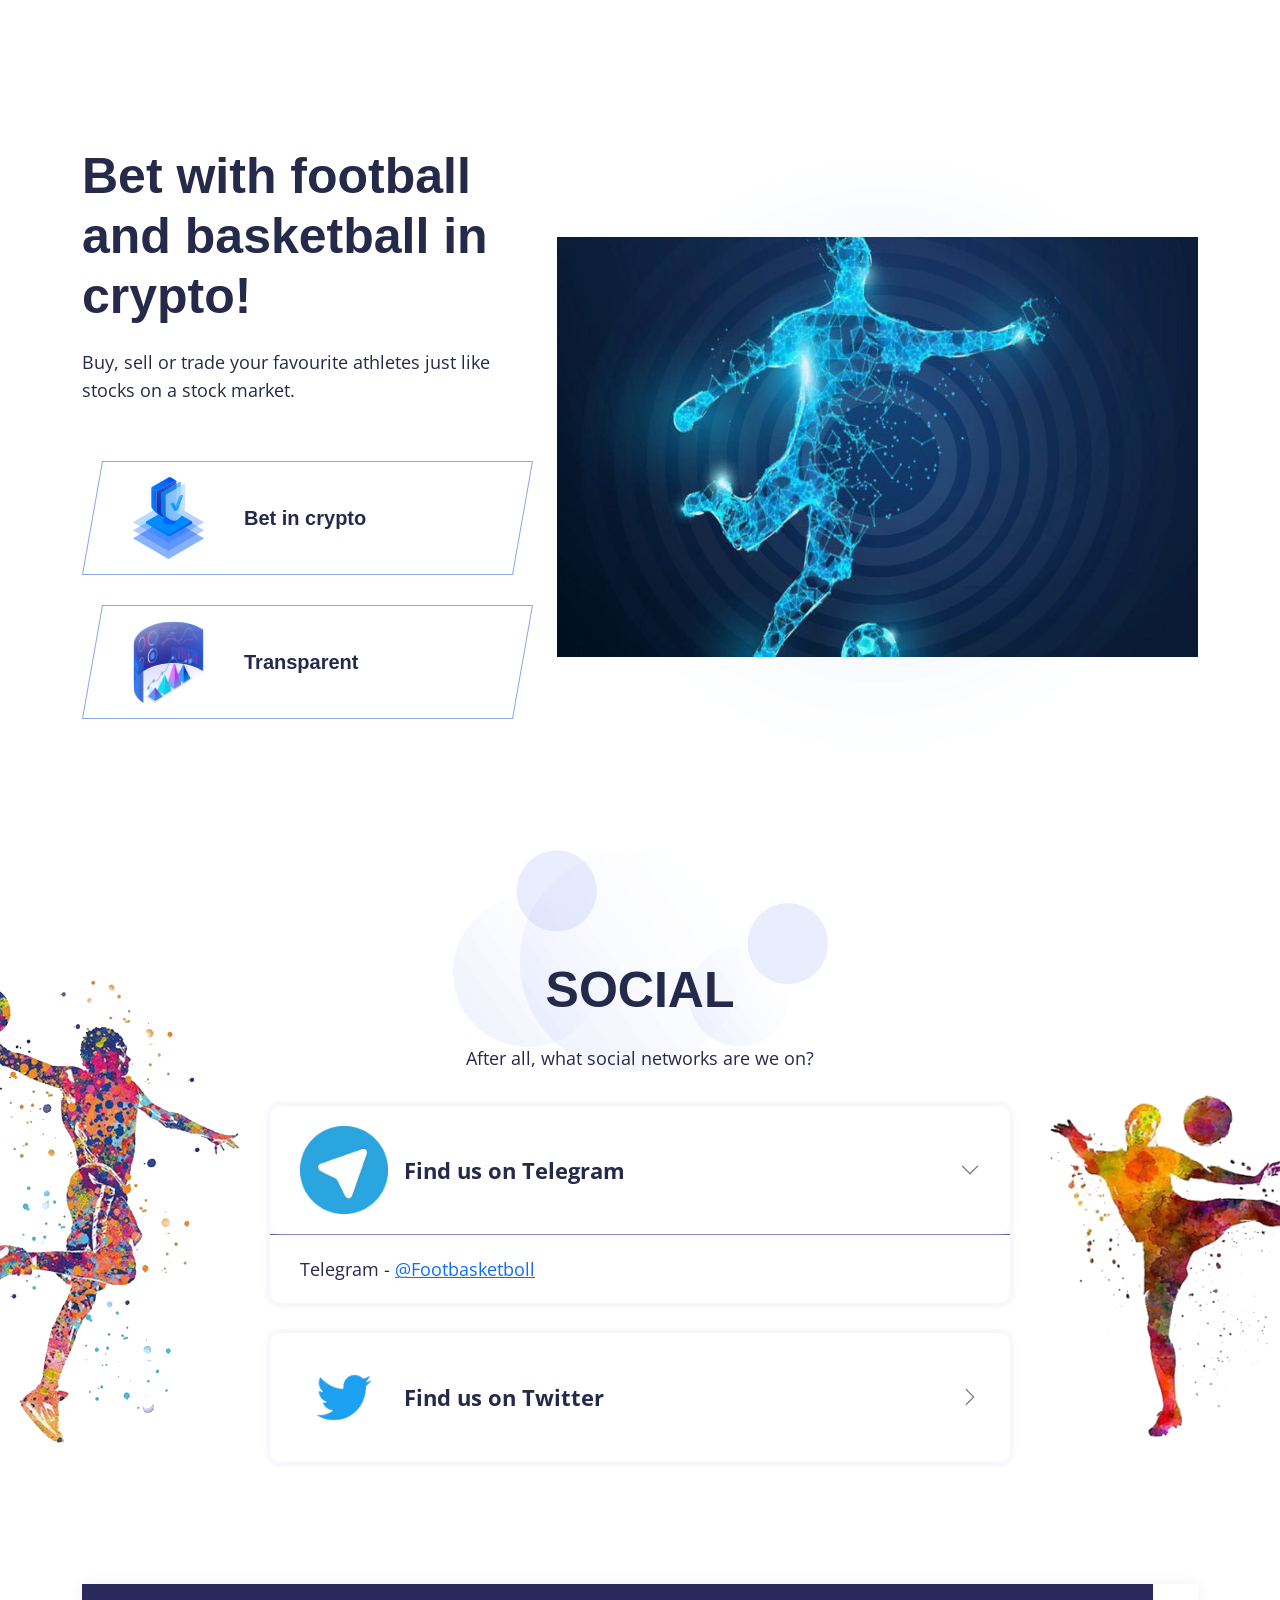
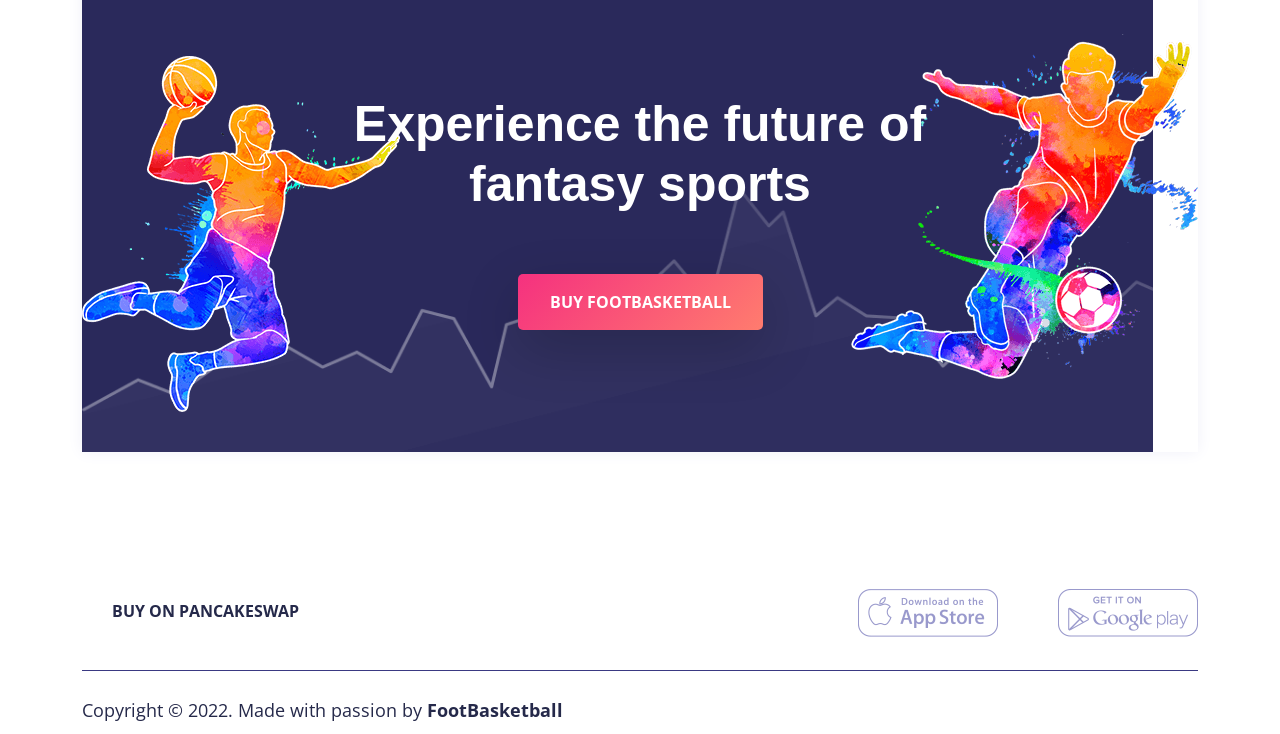
==== commit e859cf1f: "fix2" ====
--- a/index-2.html
+++ b/index-2.html
@@ -1,7 +1,7 @@
 <!DOCTYPE html>
 <html lang="en-US">
 
-<!-- Mirrored from www.Footbasketball.com/index.html by HTTrack Website Copier/3.x [XR&CO'2014], Mon, 23 May 2022 19:40:05 GMT -->
+<!-- Mirrored from www.herobett.com/ by HTTrack Website Copier/3.x [XR&CO'2014], Mon, 23 May 2022 19:39:41 GMT -->
 <head>
     <!--required meta-->
     <meta charset="UTF-8">
@@ -44,7 +44,7 @@
     
 
     <!--===preloader start===-->
-    <div class="loader_wrapper" id="preloader" style="background-image: url('load.jpg');  background-repeat: no-repeat;
+    <div class="loader_wrapper" id="preloader" style="background-image: url('load2.jpg');  background-repeat: no-repeat;
     background-size: 100% 100%; background-size: cover;" >
         <div class="loader">
             <div class="face" style="border-color: #ffffff #ffffff transparent">
@@ -64,12 +64,12 @@
     <header> 
         <nav class="navbar fixed-top navbar-expand-lg" >
             <div class="container" >
-                <a class="navbar-brand" href="index-2.html">
+                <a class="navbar-brand" href="#">
                     <img src="assets/images/Logo-dark-n.png" alt="Spovest Logo" id="logo">
                 </a>
                 <div class="d-flex flex-row order-2 order-lg-3 user_info">
                     <div class="group_btn d-none d-sm-block">
-                        <a href="https://poocoin.app/tokens/0x00000000" target="_blank" class="group_link registration hover">CHART</a>
+                        <a href="https://poocoin.app/tokens/" target="_blank" class="group_link registration hover">CHART</a>
                     </div>
                     <button class="navbar-toggler" type="button" data-bs-toggle="collapse" data-bs-target="#navDefault" aria-controls="navDefault" aria-expanded="false" aria-label="Toggle navigation" id="toggleIcon">
                         <span class="bar_one"></span>
@@ -88,9 +88,6 @@
                         <li class="nav-item">
                             <a class="nav-link" href="#plataform">Platform</a>
                         </li>
-                         <li class="nav-item">
-                            <a class="nav-link">NFT</a>
-                        </li>
                         <li class="nav-item">
                             <a class="nav-link" target="_blank" href="roadmap/roadmap.html">RoadMap</a>
                         </li>
@@ -101,7 +98,7 @@
                             <a class="nav-link registration" href="#">WHITEPAPER</a>
                         </li>
                         <li class="nav-item d-block d-sm-none">
-                            <a class="nav-link registration hover" target="_blank" href="https://poocoin.app/tokens/0x54ea52560dd77950b0e9b8d05787c21ce0eafc8c">CHART</a>
+                            <a class="nav-link registration hover" target="_blank" href="https://poocoin.app/tokens/">CHART</a>
                         </li>
                     </ul>
                 </div>
@@ -117,27 +114,26 @@
                 <div class="col-lg-5">
                     <div class="inner">
                         <h1 class="hero_title">FootBasketball</h1>
-                        <p class="section_info"> Rewards in Metahero and future Betting Dex Sports App! Bet with crypto!</p>
-                        <p class="section_info"> KYC Approved!</p>
-                        <p class="section_info" >Contract:<a style=" font-size: 80%;"> 0x54ea52560dD77950B0E9b8D05787c21CE0EAFc8c</a> <br>Audited by Tech-Audit! <a target="_blank" href="TECHAUDIT_Footbasketball.pdf">Click here to See</a></p>
+                        <p class="section_info"> </p>
+                        <p class="section_info"> </p>
+                        <p class="section_info" >Contract:<a id="contactaddress" style=" font-size: 80%;" href="https://bscscan.com/address/"> </a> <br><a target="_blank" href="TECHAUDIT_FOOTBASKETBALL.pdf"></a></p>
                     
                         <BR>
                          <!--====<p id="demo"></p>====-->
                         
                         <div class="btn_wrapper d-flex align-items-center" >
                             <div class="trade_btn">
-                                <a style="margin-top:-55%;" href="https://pancakeswap.finance/swap#/swap?outputCurrency=0x54ea52560dD77950B0E9b8D05787c21CE0EAFc8c" target"_blank" class="btn btn-primary">BUY ON PANCAKESWAP</a>
+                                <a style="margin-top:-55%;" href="https://pancakeswap.finance/swap#/swap?outputCurrency=" target"_blank" class="btn btn-primary">BUY ON PANCAKESWAP</a>
                             </div>
                           
                                  <div class="video_btn" style="margin-top: -23%;"  >
-                                <a  class="video_popup" href="https://www.youtube.com/watch?v=VJtJY-DKbHA?autoplay=1" title="YouTube video player" id="autoload" >
                                     <i class="flaticon-play-arrow"></i>
                                 </a>
                             </div>
                             
                               <script>
-                                 var item = document.getElementById(‘autoload’);
-                                 item.click()
+                                //  var item = document.getElementById('autoload');
+                                //  item.click()
                                  </script>
                             
                             
@@ -177,25 +173,7 @@
                         </div>
                     </div>
                 </div>
-                  <div class="slider_items d-flex align-items-center">
-                    <div class="left_col">
-                        <div class="img_wrapper img_bg_two d-flex align-items-center justify-content-center">
-                            <a href="player-profile.html" class="bg_purple">
-                                <img src="assets/images/slider/trader_tech.png" alt="Trader Two">
-                            </a>
-                            <span class="bg_purple d-inline-flex align-items-center justify-content-center"></span>
-                        </div>
-                    </div>
-                    <div class="right_col flex-grow-1">
-                        <h5>
-                                <a >Tech-Audit</a>
-                        </h5>
-                        <p>Contract Audited</p>
-                        <div class="price_line d-flex align-items-center">
-                           
-                        </div>
-                    </div>
-                </div>
+                  
                 <div class="slider_items d-flex align-items-center">
                     <div class="left_col">
                         <div class="img_wrapper img_bg_two d-flex align-items-center justify-content-center">
@@ -207,47 +185,9 @@
                     </div>
                     <div class="right_col flex-grow-1">
                         <h5>
-                                <a >PooCoin</a>
+                                <a>PooCoin</a>
                         </h5>
                         <p>Charts analysis</p>
-                        <div class="price_line d-flex align-items-center">
-                           
-                        </div>
-                    </div>
-                </div>
-                <div class="slider_items d-flex align-items-center">
-                    <div class="left_col">
-                        <div class="img_wrapper img_bg_three d-flex align-items-center justify-content-center">
-                            <a class="bg_cyan">
-                                <img src="assets/images/slider/trader_3.png" alt="Trader Three">
-                            </a>
-                            <span class="bg_cyan d-inline-flex align-items-center justify-content-center"></span>
-                        </div>
-                    </div>
-                    <div class="right_col flex-grow-1">
-                        <h5>
-                            <a>BSC Scan</a>
-                        </h5>
-                        <p>Token analisys</p>
-                        <div class="price_line d-flex align-items-center">
-                           
-                        </div>
-                    </div>
-                </div>
-                 <div class="slider_items d-flex align-items-center">
-                    <div class="left_col">
-                        <div class="img_wrapper img_bg_three d-flex align-items-center justify-content-center">
-                            <a  class="bg_cyan">
-                                <img src="assets/images/slider/trader_4.png" alt="Trader Three">
-                            </a>
-                            <span class="bg_cyan d-inline-flex align-items-center justify-content-center"></span>
-                        </div>
-                    </div>
-                    <div class="right_col flex-grow-1">
-                        <h5>
-                            <a>Pink Sale</a>
-                        </h5>
-                        <p>Pré-sale Token</p>
                         <div class="price_line d-flex align-items-center">
                            
                         </div>
@@ -274,8 +214,8 @@
                     <div class="right_col">
                         <h4 class="secondary">A Few Words About Us</h4>
                         <h1 class="section_title">Love and Passion for the Game</h1>
-                        <p class="para">Footbasketball - the token is responsible for the largest distribution of Meta Hero Coin ever seen in the crypto world, the system will achieve and generate rewards!It will also be the first token that will develop DEX sports betting platform!</p>
-                        <p class="para">Get ready for a new betting experience on a decentralized platform, where your cryptos will speak for you!</p>
+                        <p class="para">✅FootBasketball is an NFT application and lottery project, it will make the investor happy with various activities, and it will always focus on the future with football and basketball games, which are the most popular sports in the global world.🏀⚽️.</p>
+                        <!-- <p class="para">Get ready for a new betting experience on a decentralized platform, where your cryptos will speak for you!</p> -->
                     </div>
                 </div>
             </div>
@@ -284,6 +224,7 @@
     <!--====passion section end====-->
 
 
+   <img/>
    
 
     <!--====play section start====-->
@@ -292,7 +233,7 @@
             <div class="row play_row d-flex align-items-center">
                 <div class="col-lg-5">
                     <div class="inner">
-                        <h1 class="section_title">Bet with all the sports you love in crypto!</h1>
+                        <h1 class="section_title">Bet with football and basketball in crypto!</h1>
                         <p class="section_info">Buy, sell or trade your favourite athletes just like stocks on a stock market.</p>
                         <div class="inner_row d-flex align-items-center">
                             <div class="inner_col">
@@ -318,24 +259,12 @@
                                 </div>
                             </div>
                         </div>
-                        <div class="inner_row d-flex align-items-center">
-                            <div class="inner_col">
-                                <div class="left_col">
-                                    <img src="assets/images/play/multi.png" alt="Multi Sports">
-                                </div>
-                            </div>
-                            <div class="inner_col">
-                                <div class="right_col">
-                                    <h5>Multi-Sports</h5>
-                                </div>
-                            </div>
-                        </div>
                       
                     </div>
                 </div>
                 <div class="col-lg-7">
-                    <div class="inner text-center text-lg-end">
-                        <img src="assets/images/play/illustration.png" alt="Play Illustration">
+                    <div class="inner">
+                        <img src="assets/images/play/illustration.png" alt="Play Illustration" id="inner-left-col-img">
                     </div>
                 </div>
             </div>
@@ -364,6 +293,21 @@
                 </div>
                 <!--accordion items start-->
                 <div class="accordion" id="accordionOne">
+                        <!-- <div class="accordion-item">
+                            <h2 class="accordion-header" id="headingOne">
+                                <button class="accordion-button d-flex align-items-center" type="button" data-bs-toggle="collapse" data-bs-target="#collapseOne" aria-expanded="true" aria-controls="collapseOne">
+                                    <a href="https://t.me/Footbasketboll">
+                                        <img src="assets/images/faq/ac-icon.png" alt="Icon">
+                                    </a>
+                                    Find us on Telegram
+                                </button>
+                            </h2>
+                            <div id="collapseOne" class="accordion-collapse collapse show" aria-labelledby="headingOne" data-bs-parent="#accordionOne">
+                                <div class="accordion-body">
+                                    <p class="para"> Telegram - <a href="https://t.me/Footbasketboll">@FootBasketball</a></p>
+                                </div>
+                            </div>
+                        </div> -->
                     <div class="accordion-item">
                         <h2 class="accordion-header" id="headingOne">
                             <button class="accordion-button d-flex align-items-center" type="button" data-bs-toggle="collapse" data-bs-target="#collapseOne" aria-expanded="true" aria-controls="collapseOne">
@@ -372,36 +316,30 @@
                         </h2>
                         <div id="collapseOne" class="accordion-collapse collapse show" aria-labelledby="headingOne" data-bs-parent="#accordionOne">
                             <div class="accordion-body">
-                                <p class="para">PT Telegram - <a href="https://t.me/Footbasketball">@Footbasketball</a></p>
-                                <p class="para">Global Telegram - <a href="https://t.me/FootbasketballGlobal">@FootbasketballGlobal</a></p>
+                                <p class="para">Telegram - <a href="https://t.me/Footbasketboll">@Footbasketboll</a></p>
                             </div>
                         </div>
                     </div>
                     <div class="accordion-item">
                         <h2 class="accordion-header" id="headingTwo">
                             <button class="accordion-button collapsed d-flex align-items-center" type="button" data-bs-toggle="collapse" data-bs-target="#collapseTwo" aria-expanded="true" aria-controls="collapseTwo">
-                                <img src="assets/images/faq/ac-icon.png" alt="Icon"> Find us on Twitter
+                                <img src="assets/images/faq/ac-icon2.png" alt="Icon"> Find us on Twitter
                             </button>
                         </h2>
                         <div id="collapseTwo" class="accordion-collapse collapse" aria-labelledby="headingTwo" data-bs-parent="#accordionOne">
                             <div class="accordion-body">
-                                <p class="para">Twitter - <a href="https://twitter.com/Hero_Bett">@Footbasketball_pt</a></p>
+                                <p class="para">Twitter - <a href="https://twitter.com/footbasketbool">@footbasketbool</a></p>
                             </div>
                         </div>
                     </div>
                     
-                     <div class="accordion-item">
-                        <h2 class="accordion-header" id="headingTwo">
-                            <button class="accordion-button collapsed d-flex align-items-center" type="button" data-bs-toggle="collapse" data-bs-target="#collapseTwo" aria-expanded="true" aria-controls="collapseTwo">
-                                <img src="assets/images/faq/ac-icon.png" alt="Icon"> Find us on Youtube
-                            </button>
-                        </h2>
-                        <div id="collapseTwo" class="accordion-collapse collapse" aria-labelledby="headingTwo" data-bs-parent="#accordionOne">
-                            <div class="accordion-body">
-                                <p class="para">Youtube - <a href="https://www.youtube.com/channel/UCuiHExxGC-qfM3JTg_r6ppA">Youtube Footbasketball</a></p>
-                            </div>
-                        </div>
-                    </div>
+					<div id="pictures">
+						<div class="imgsize">
+							<img src="assets/images/man1.png" id="rightIMG"/>
+							<img src="assets/images/man2.png" id="leftIMG"/>
+						</div>
+					</div>
+                    
                 
                 
                    
@@ -419,7 +357,7 @@
                 <div class="experience_content text-center">
                     <h1 class="section_title" style="    color: #ffffff !important;">Experience the future of fantasy sports</h1>
 
-                    <a href="trade.html" class="btn btn-primary">Buy Hero Bett</a>
+                    <a href="trade.html" class="btn btn-primary">Buy FootBasketball</a>
                 </div>
             </div>
         </div>
@@ -433,14 +371,9 @@
                 <div class="col-lg-7">
                     <ul class="nav justify-content-center justify-content-sm-start">
                         <li class="nav-item">
-                            <a class="nav-link ml-0" href="https://Footbasketball.com/HBTTWHITEPAPER.pdf" target="_BLANK">WHITE PAPER</a>
-                        </li>
-                        <li class="nav-item">
-                            <a class="nav-link" href="https://pancakeswap.finance/swap#/swap?outputCurrency=0x54ea52560dD77950B0E9b8D05787c21CE0EAFc8c" target="_blank">BUY ON PANCAKESWAP</a>
-                        </li>
-                        <li class="nav-item">
-                            <a class="nav-link" >Footbasketball LICENCES</a>
-                        </li>
+                            <a class="nav-link" href="https://pancakeswap.finance/swap#/swap?outputCurrency=" target="_blank">BUY ON PANCAKESWAP</a>
+                        </li><br/>
+                        
                     </ul>
                 </div>
                 <div class="col-lg-5">
@@ -461,11 +394,9 @@
             <hr>
             <div class="row footer_copyright d-flex align-items-center">
                 <div class="col-lg-7 text-center text-sm-start">
-                    <p class="para">Copyright &#169; 2022. Made with passion by <a >Footbasketball</a></p>
-                </div>
-                <div class="col-lg-5 text-center text-sm-start text-lg-end">
-                    <p class="para">All rights reserved</p>
-                </div>
+                    <p class="para">Copyright &#169; 2022. Made with passion by <a >FootBasketball</a></p>
+                </div>
+               
             </div>
         </div>
     </footer>
@@ -565,5 +496,5 @@
     
 </body>
 
-<!-- Mirrored from www.Footbasketball.com/index.html by HTTrack Website Copier/3.x [XR&CO'2014], Mon, 23 May 2022 19:40:05 GMT -->
+<!-- Mirrored from www.herobett.com/ by HTTrack Website Copier/3.x [XR&CO'2014], Mon, 23 May 2022 19:39:52 GMT -->
 </html>
